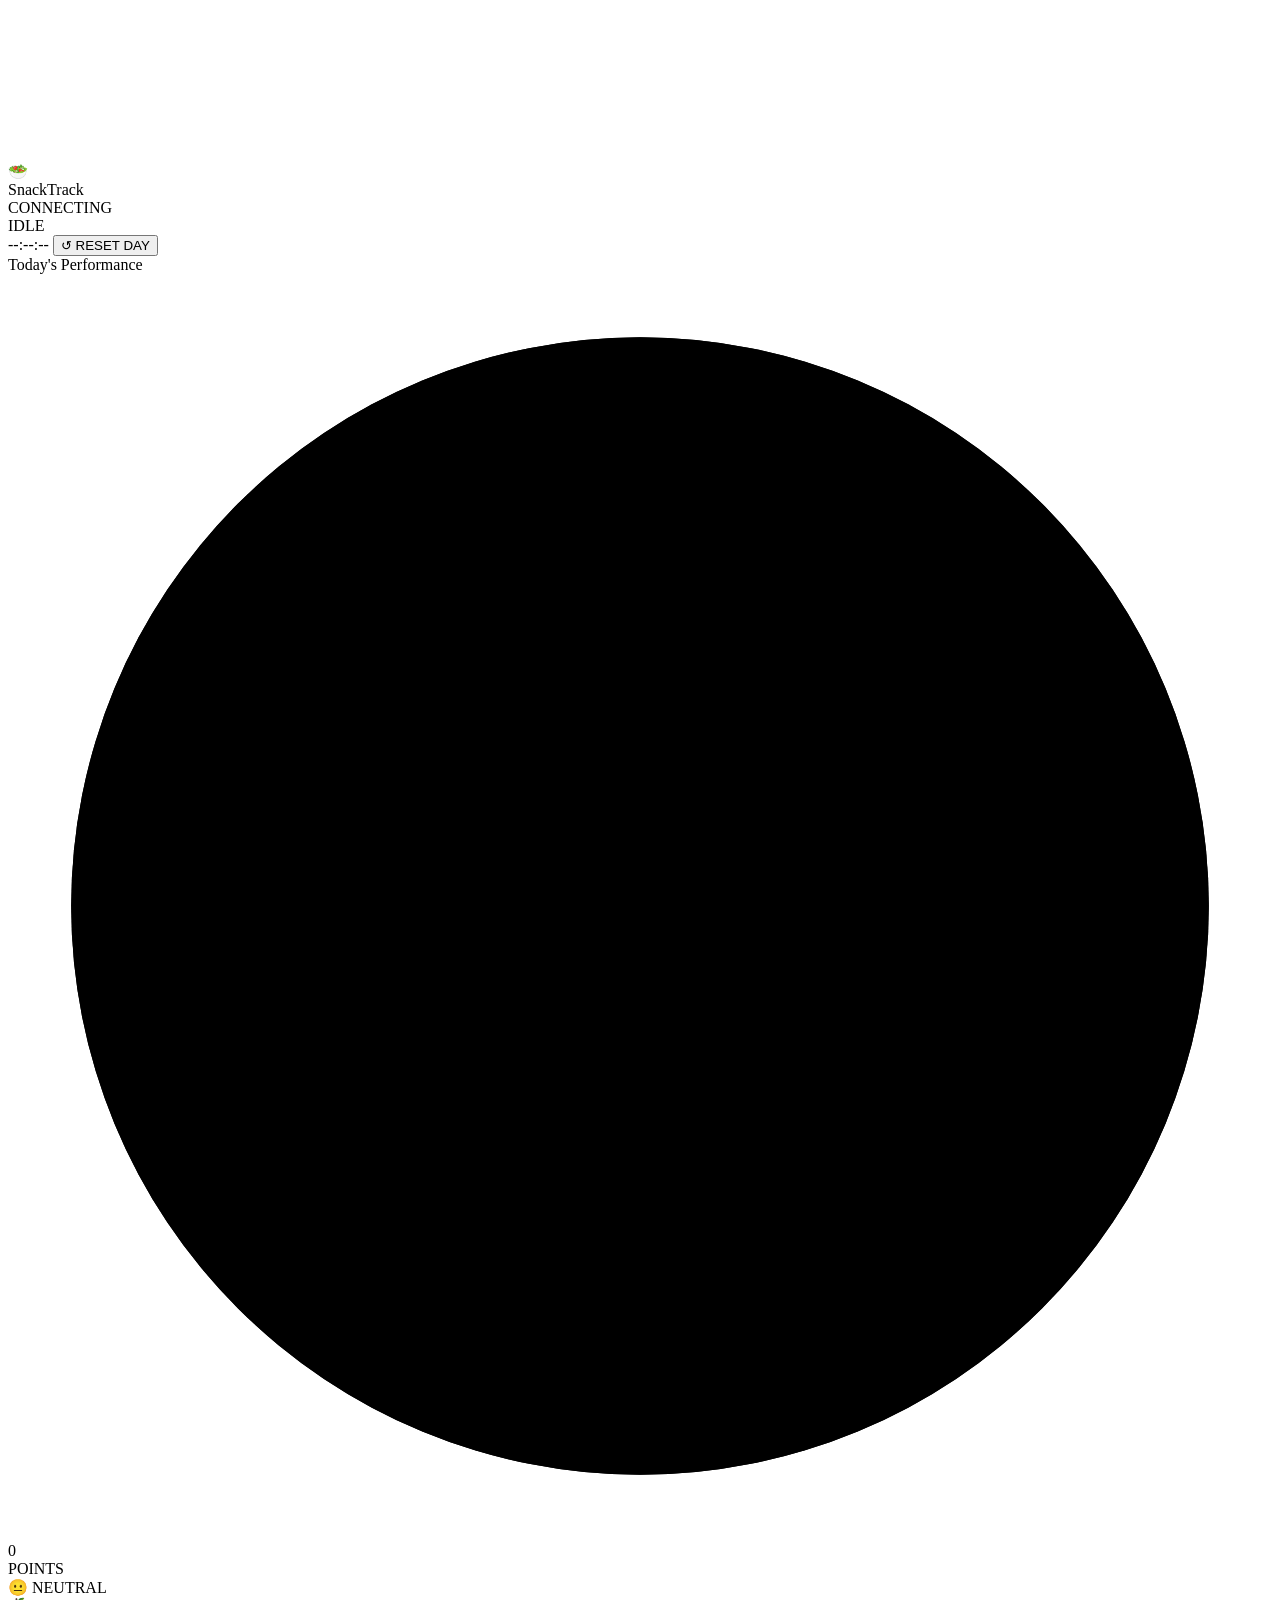
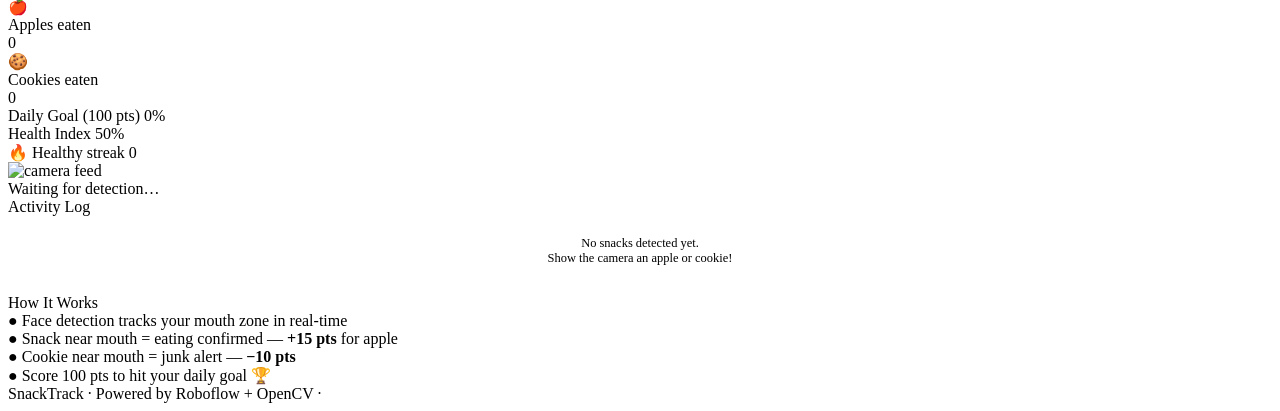
==== templates/index.html @ d72c1d18 "added flask stuff, and wrote readme" ====
<!DOCTYPE html>
<html lang="en">
<head>
    <meta charset="UTF-8">
    <meta name="viewport" content="width=device-width, initial-scale=1.0">
    <title>SnackTrack</title>
    <link href="https://fonts.googleapis.com/css2?family=Syne:wght@400;700;800&family=DM+Mono:wght@400;500&family=Instrument+Sans:ital,wght@0,400;0,600;1,400&display=swap" rel="stylesheet">
    <link rel="stylesheet" href="static/style.css">
</head>
<body>
    <canvas id="particles"></canvas>
    <div id="toasts"></div>

    <div class="app">
    <!-- HEADER -->
    <header>
        <div class="logo">
        <div class="logo-icon">🥗</div>
        <div class="logo-text">Snack<span>Track</span></div>
        </div>
        <div class="header-status">
        <div class="status-pill">
            <div class="status-dot" id="live-dot"></div>
            <span id="live-label">CONNECTING</span>
        </div>
        <div class="status-pill">
            <div class="status-dot" id="eat-dot"></div>
            <span id="eat-label">IDLE</span>
        </div>
        <span id="clock">--:--:--</span>
        <button class="btn-reset" onclick="resetData()">↺ RESET DAY</button>
        </div>
    </header>

    <!-- LEFT PANEL -->
    <div class="panel left-panel">
        <div class="panel-label">Today's Performance</div>

        <div class="score-block">
        <div class="score-ring">
            <svg viewBox="0 0 120 120">
            <circle class="ring-bg" cx="60" cy="60" r="54"/>
            <circle class="ring-fill" id="ring-fill" cx="60" cy="60" r="54"/>
            </svg>
            <div class="score-center">
            <div class="score-number" id="score-num">0</div>
            <div class="score-pts">POINTS</div>
            </div>
        </div>
        <div class="rank-badge rank-NEUTRAL" id="rank-badge">😐 NEUTRAL</div>
        </div>

        <div class="stat-row">
        <div class="stat-left">
            <div class="stat-icon apple">🍎</div>
            <div>
            <div class="stat-name">Apples eaten</div>
            </div>
        </div>
        <div class="stat-val apple" id="apple-count">0</div>
        </div>

        <div class="stat-row">
        <div class="stat-left">
            <div class="stat-icon cookie">🍪</div>
            <div>
            <div class="stat-name">Cookies eaten</div>
            </div>
        </div>
        <div class="stat-val cookie" id="cookie-count">0</div>
        </div>

        <div class="prog-wrap">
        <div class="prog-row">
            <span class="prog-title">Daily Goal (100 pts)</span>
            <span class="prog-val" id="goal-val">0%</span>
        </div>
        <div class="prog-track">
            <div class="prog-fill" id="goal-bar" style="width:0%;background:var(--gold)"></div>
        </div>
        </div>

        <div class="prog-wrap">
        <div class="prog-row">
            <span class="prog-title">Health Index</span>
            <span class="prog-val" id="health-val">50%</span>
        </div>
        <div class="prog-track">
            <div class="prog-fill" id="health-bar" style="width:50%;background:var(--apple)"></div>
        </div>
        </div>

        <div class="streak-block">
        <span class="streak-label">🔥 Healthy streak</span>
        <span class="streak-val" id="streak-val" style="color:var(--apple)">0</span>
        </div>
    </div>

    <!-- CAMERA -->
    <div class="cam-area" id="cam-wrap">
        <img id="cam-feed" src="/video" alt="camera feed">
        <div class="eat-flash" id="eat-flash"></div>
        <div class="cam-corner tl"></div>
        <div class="cam-corner tr"></div>
        <div class="cam-corner bl"></div>
        <div class="cam-corner br"></div>
        <div class="cam-statusbar">
        <span id="cam-detect-label" class="cam-detect-label">Waiting for detection…</span>
        <span id="cam-date" class=""></span>
        </div>
    </div>

    <!-- RIGHT PANEL -->
    <div class="panel right-panel">
        <div class="panel-label">Activity Log</div>
        <div class="feed-list" id="feed-list">
        <div style="color:var(--muted);font-size:0.78rem;text-align:center;padding:20px 0">
            No snacks detected yet.<br>Show the camera an apple or cookie!
        </div>
        </div>

        <div class="panel-label" style="margin-top:8px">How It Works</div>
        <div class="tips-grid">
        <div class="tip">
            <span class="tip-dot" style="color:var(--teal)">●</span>
            Face detection tracks your mouth zone in real-time
        </div>
        <div class="tip">
            <span class="tip-dot" style="color:var(--apple)">●</span>
            Snack near mouth = eating confirmed — <b style="color:var(--apple)">+15 pts</b> for apple
        </div>
        <div class="tip">
            <span class="tip-dot" style="color:var(--cookie)">●</span>
            Cookie near mouth = junk alert — <b style="color:var(--cookie)">−10 pts</b>
        </div>
        <div class="tip">
            <span class="tip-dot" style="color:var(--gold)">●</span>
            Score 100 pts to hit your daily goal 🏆
        </div>
        </div>
    </div>

    <footer>
        <span>SnackTrack</span>
        <span>·</span>
        <span>Powered by Roboflow + OpenCV</span>
        <span>·</span>
        <span id="foot-date"></span>
    </footer>
    </div>
    <script src="static/script.js"></script>
</body>
</html>
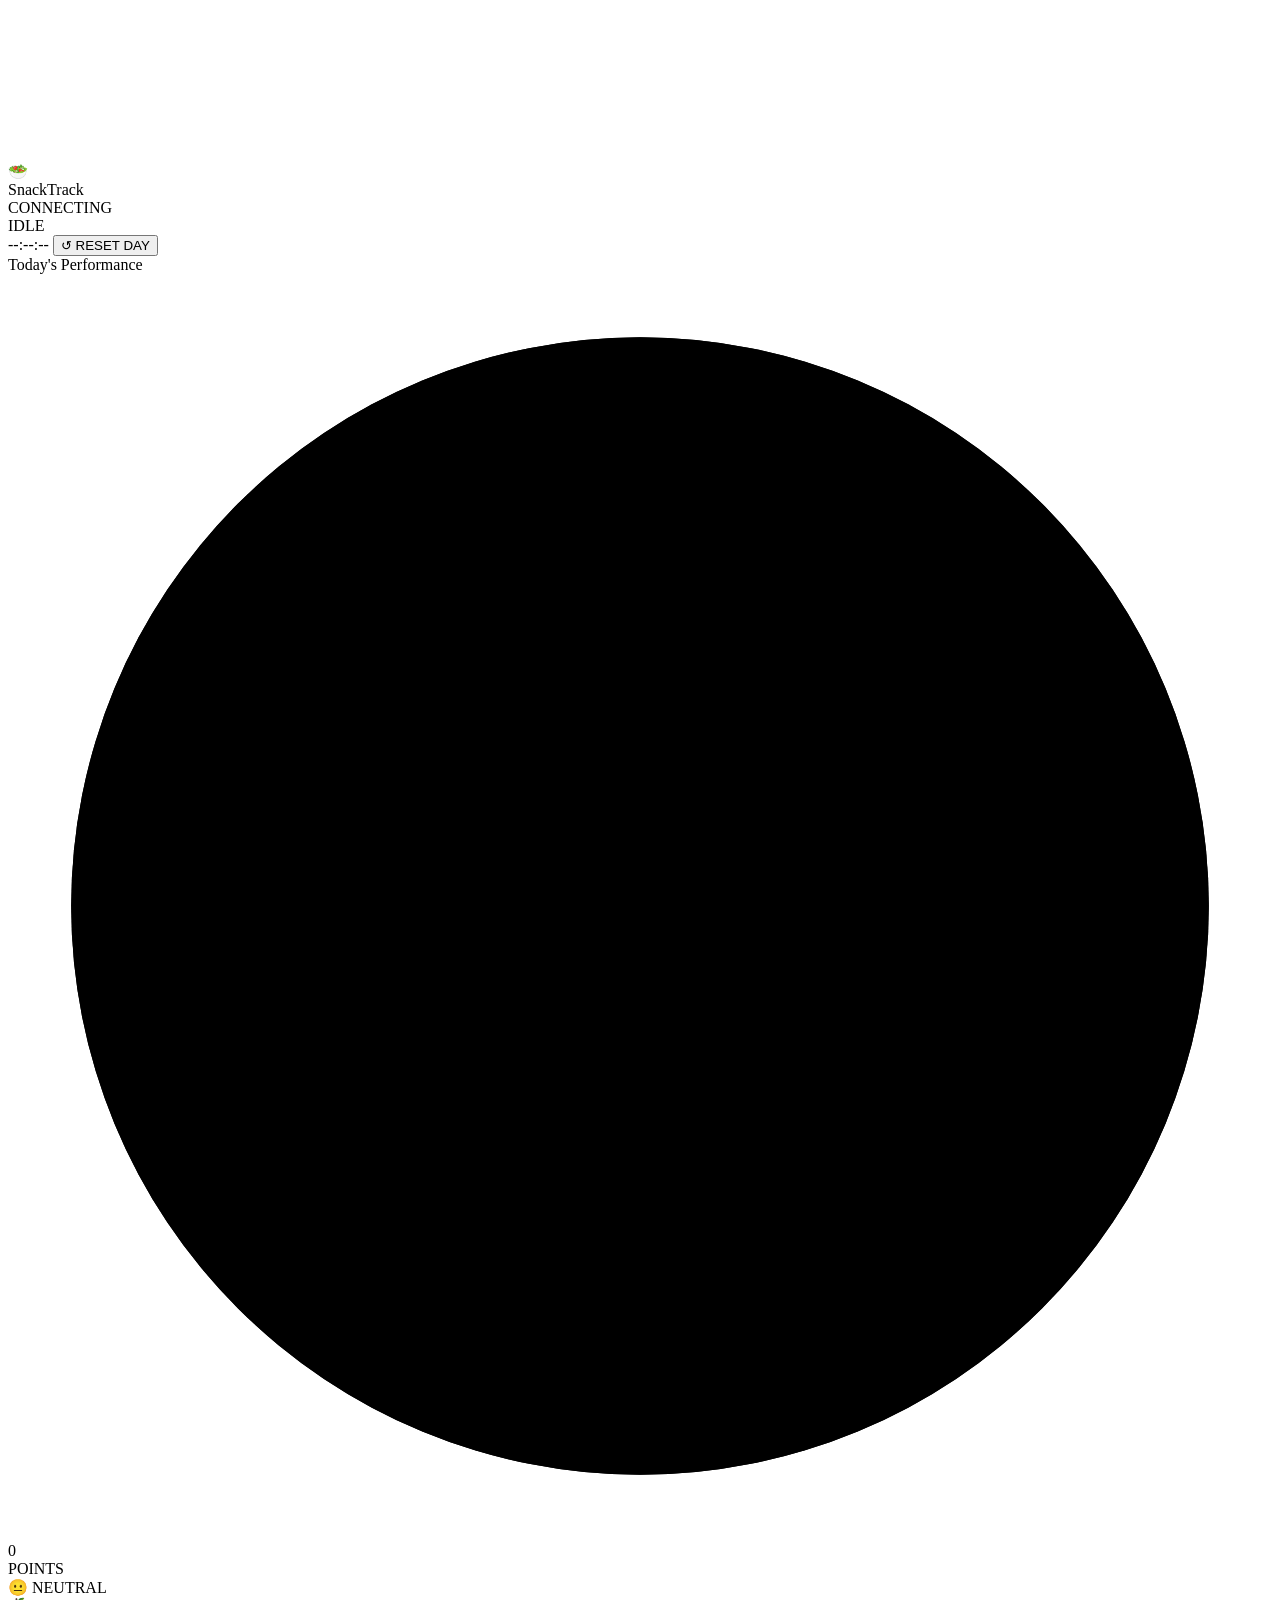
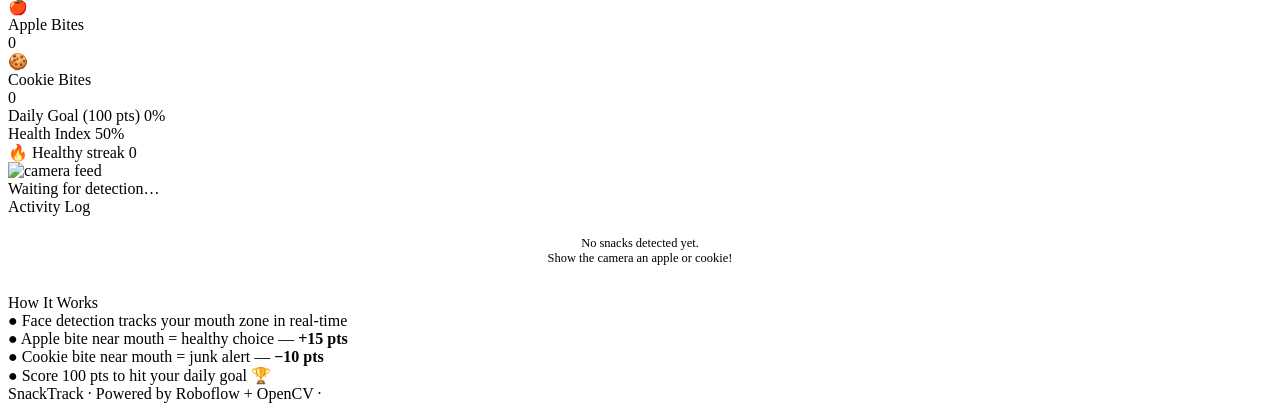
==== commit 5870517a: "made final changes, finished project" ====
--- a/templates/index.html
+++ b/templates/index.html
@@ -1,153 +1,158 @@
 <!DOCTYPE html>
 <html lang="en">
+
 <head>
     <meta charset="UTF-8">
     <meta name="viewport" content="width=device-width, initial-scale=1.0">
     <title>SnackTrack</title>
-    <link href="https://fonts.googleapis.com/css2?family=Syne:wght@400;700;800&family=DM+Mono:wght@400;500&family=Instrument+Sans:ital,wght@0,400;0,600;1,400&display=swap" rel="stylesheet">
+    <link
+        href="https://fonts.googleapis.com/css2?family=Syne:wght@400;700;800&family=DM+Mono:wght@400;500&family=Instrument+Sans:ital,wght@0,400;0,600;1,400&display=swap"
+        rel="stylesheet">
     <link rel="stylesheet" href="static/style.css">
 </head>
+
 <body>
     <canvas id="particles"></canvas>
     <div id="toasts"></div>
 
     <div class="app">
-    <!-- HEADER -->
-    <header>
-        <div class="logo">
-        <div class="logo-icon">🥗</div>
-        <div class="logo-text">Snack<span>Track</span></div>
-        </div>
-        <div class="header-status">
-        <div class="status-pill">
-            <div class="status-dot" id="live-dot"></div>
-            <span id="live-label">CONNECTING</span>
-        </div>
-        <div class="status-pill">
-            <div class="status-dot" id="eat-dot"></div>
-            <span id="eat-label">IDLE</span>
-        </div>
-        <span id="clock">--:--:--</span>
-        <button class="btn-reset" onclick="resetData()">↺ RESET DAY</button>
-        </div>
-    </header>
+        <!-- HEADER -->
+        <header>
+            <div class="logo">
+                <div class="logo-icon">🥗</div>
+                <div class="logo-text">Snack<span>Track</span></div>
+            </div>
+            <div class="header-status">
+                <div class="status-pill">
+                    <div class="status-dot" id="live-dot"></div>
+                    <span id="live-label">CONNECTING</span>
+                </div>
+                <div class="status-pill">
+                    <div class="status-dot" id="eat-dot"></div>
+                    <span id="eat-label">IDLE</span>
+                </div>
+                <span id="clock">--:--:--</span>
+                <button class="btn-reset" onclick="resetData()">↺ RESET DAY</button>
+            </div>
+        </header>
 
-    <!-- LEFT PANEL -->
-    <div class="panel left-panel">
-        <div class="panel-label">Today's Performance</div>
+        <!-- LEFT PANEL -->
+        <div class="panel left-panel">
+            <div class="panel-label">Today's Performance</div>
 
-        <div class="score-block">
-        <div class="score-ring">
-            <svg viewBox="0 0 120 120">
-            <circle class="ring-bg" cx="60" cy="60" r="54"/>
-            <circle class="ring-fill" id="ring-fill" cx="60" cy="60" r="54"/>
-            </svg>
-            <div class="score-center">
-            <div class="score-number" id="score-num">0</div>
-            <div class="score-pts">POINTS</div>
+            <div class="score-block">
+                <div class="score-ring">
+                    <svg viewBox="0 0 120 120">
+                        <circle class="ring-bg" cx="60" cy="60" r="54" />
+                        <circle class="ring-fill" id="ring-fill" cx="60" cy="60" r="54" />
+                    </svg>
+                    <div class="score-center">
+                        <div class="score-number" id="score-num">0</div>
+                        <div class="score-pts">POINTS</div>
+                    </div>
+                </div>
+                <div class="rank-badge rank-NEUTRAL" id="rank-badge">😐 NEUTRAL</div>
+            </div>
+
+            <div class="stat-row">
+                <div class="stat-left">
+                    <div class="stat-icon apple">🍎</div>
+                    <div>
+                        <div class="stat-name">Apple Bites</div>
+                    </div>
+                </div>
+                <div class="stat-val apple" id="apple-count">0</div>
+            </div>
+
+            <div class="stat-row">
+                <div class="stat-left">
+                    <div class="stat-icon cookie">🍪</div>
+                    <div>
+                        <div class="stat-name">Cookie Bites</div>
+                    </div>
+                </div>
+                <div class="stat-val cookie" id="cookie-count">0</div>
+            </div>
+
+            <div class="prog-wrap">
+                <div class="prog-row">
+                    <span class="prog-title">Daily Goal (100 pts)</span>
+                    <span class="prog-val" id="goal-val">0%</span>
+                </div>
+                <div class="prog-track">
+                    <div class="prog-fill" id="goal-bar" style="width:0%;background:var(--gold)"></div>
+                </div>
+            </div>
+
+            <div class="prog-wrap">
+                <div class="prog-row">
+                    <span class="prog-title">Health Index</span>
+                    <span class="prog-val" id="health-val">50%</span>
+                </div>
+                <div class="prog-track">
+                    <div class="prog-fill" id="health-bar" style="width:50%;background:var(--apple)"></div>
+                </div>
+            </div>
+
+            <div class="streak-block">
+                <span class="streak-label">🔥 Healthy streak</span>
+                <span class="streak-val" id="streak-val" style="color:var(--apple)">0</span>
             </div>
         </div>
-        <div class="rank-badge rank-NEUTRAL" id="rank-badge">😐 NEUTRAL</div>
+
+        <!-- CAMERA -->
+        <div class="cam-area" id="cam-wrap">
+            <img id="cam-feed" src="/video" alt="camera feed">
+            <div class="eat-flash" id="eat-flash"></div>
+            <div class="cam-corner tl"></div>
+            <div class="cam-corner tr"></div>
+            <div class="cam-corner bl"></div>
+            <div class="cam-corner br"></div>
+            <div class="cam-statusbar">
+                <span id="cam-detect-label" class="cam-detect-label">Waiting for detection…</span>
+                <span id="cam-date" class=""></span>
+            </div>
         </div>
 
-        <div class="stat-row">
-        <div class="stat-left">
-            <div class="stat-icon apple">🍎</div>
-            <div>
-            <div class="stat-name">Apples eaten</div>
+        <!-- RIGHT PANEL -->
+        <div class="panel right-panel">
+            <div class="panel-label">Activity Log</div>
+            <div class="feed-list" id="feed-list">
+                <div style="color:var(--muted);font-size:0.78rem;text-align:center;padding:20px 0">
+                    No snacks detected yet.<br>Show the camera an apple or cookie!
+                </div>
+            </div>
+
+            <div class="panel-label" style="margin-top:8px">How It Works</div>
+            <div class="tips-grid">
+                <div class="tip">
+                    <span class="tip-dot" style="color:var(--teal)">●</span>
+                    Face detection tracks your mouth zone in real-time
+                </div>
+                <div class="tip">
+                    <span class="tip-dot" style="color:var(--apple)">●</span>
+                    Apple bite near mouth = healthy choice — <b style="color:var(--apple)">+15 pts</b>
+                </div>
+                <div class="tip">
+                    <span class="tip-dot" style="color:var(--cookie)">●</span>
+                    Cookie bite near mouth = junk alert — <b style="color:var(--cookie)">−10 pts</b>
+                </div>
+                <div class="tip">
+                    <span class="tip-dot" style="color:var(--gold)">●</span>
+                    Score 100 pts to hit your daily goal 🏆
+                </div>
             </div>
         </div>
-        <div class="stat-val apple" id="apple-count">0</div>
-        </div>
 
-        <div class="stat-row">
-        <div class="stat-left">
-            <div class="stat-icon cookie">🍪</div>
-            <div>
-            <div class="stat-name">Cookies eaten</div>
-            </div>
-        </div>
-        <div class="stat-val cookie" id="cookie-count">0</div>
-        </div>
-
-        <div class="prog-wrap">
-        <div class="prog-row">
-            <span class="prog-title">Daily Goal (100 pts)</span>
-            <span class="prog-val" id="goal-val">0%</span>
-        </div>
-        <div class="prog-track">
-            <div class="prog-fill" id="goal-bar" style="width:0%;background:var(--gold)"></div>
-        </div>
-        </div>
-
-        <div class="prog-wrap">
-        <div class="prog-row">
-            <span class="prog-title">Health Index</span>
-            <span class="prog-val" id="health-val">50%</span>
-        </div>
-        <div class="prog-track">
-            <div class="prog-fill" id="health-bar" style="width:50%;background:var(--apple)"></div>
-        </div>
-        </div>
-
-        <div class="streak-block">
-        <span class="streak-label">🔥 Healthy streak</span>
-        <span class="streak-val" id="streak-val" style="color:var(--apple)">0</span>
-        </div>
-    </div>
-
-    <!-- CAMERA -->
-    <div class="cam-area" id="cam-wrap">
-        <img id="cam-feed" src="/video" alt="camera feed">
-        <div class="eat-flash" id="eat-flash"></div>
-        <div class="cam-corner tl"></div>
-        <div class="cam-corner tr"></div>
-        <div class="cam-corner bl"></div>
-        <div class="cam-corner br"></div>
-        <div class="cam-statusbar">
-        <span id="cam-detect-label" class="cam-detect-label">Waiting for detection…</span>
-        <span id="cam-date" class=""></span>
-        </div>
-    </div>
-
-    <!-- RIGHT PANEL -->
-    <div class="panel right-panel">
-        <div class="panel-label">Activity Log</div>
-        <div class="feed-list" id="feed-list">
-        <div style="color:var(--muted);font-size:0.78rem;text-align:center;padding:20px 0">
-            No snacks detected yet.<br>Show the camera an apple or cookie!
-        </div>
-        </div>
-
-        <div class="panel-label" style="margin-top:8px">How It Works</div>
-        <div class="tips-grid">
-        <div class="tip">
-            <span class="tip-dot" style="color:var(--teal)">●</span>
-            Face detection tracks your mouth zone in real-time
-        </div>
-        <div class="tip">
-            <span class="tip-dot" style="color:var(--apple)">●</span>
-            Snack near mouth = eating confirmed — <b style="color:var(--apple)">+15 pts</b> for apple
-        </div>
-        <div class="tip">
-            <span class="tip-dot" style="color:var(--cookie)">●</span>
-            Cookie near mouth = junk alert — <b style="color:var(--cookie)">−10 pts</b>
-        </div>
-        <div class="tip">
-            <span class="tip-dot" style="color:var(--gold)">●</span>
-            Score 100 pts to hit your daily goal 🏆
-        </div>
-        </div>
-    </div>
-
-    <footer>
-        <span>SnackTrack</span>
-        <span>·</span>
-        <span>Powered by Roboflow + OpenCV</span>
-        <span>·</span>
-        <span id="foot-date"></span>
-    </footer>
+        <footer>
+            <span>SnackTrack</span>
+            <span>·</span>
+            <span>Powered by Roboflow + OpenCV</span>
+            <span>·</span>
+            <span id="foot-date"></span>
+        </footer>
     </div>
     <script src="static/script.js"></script>
 </body>
-</html>
+
+</html>
